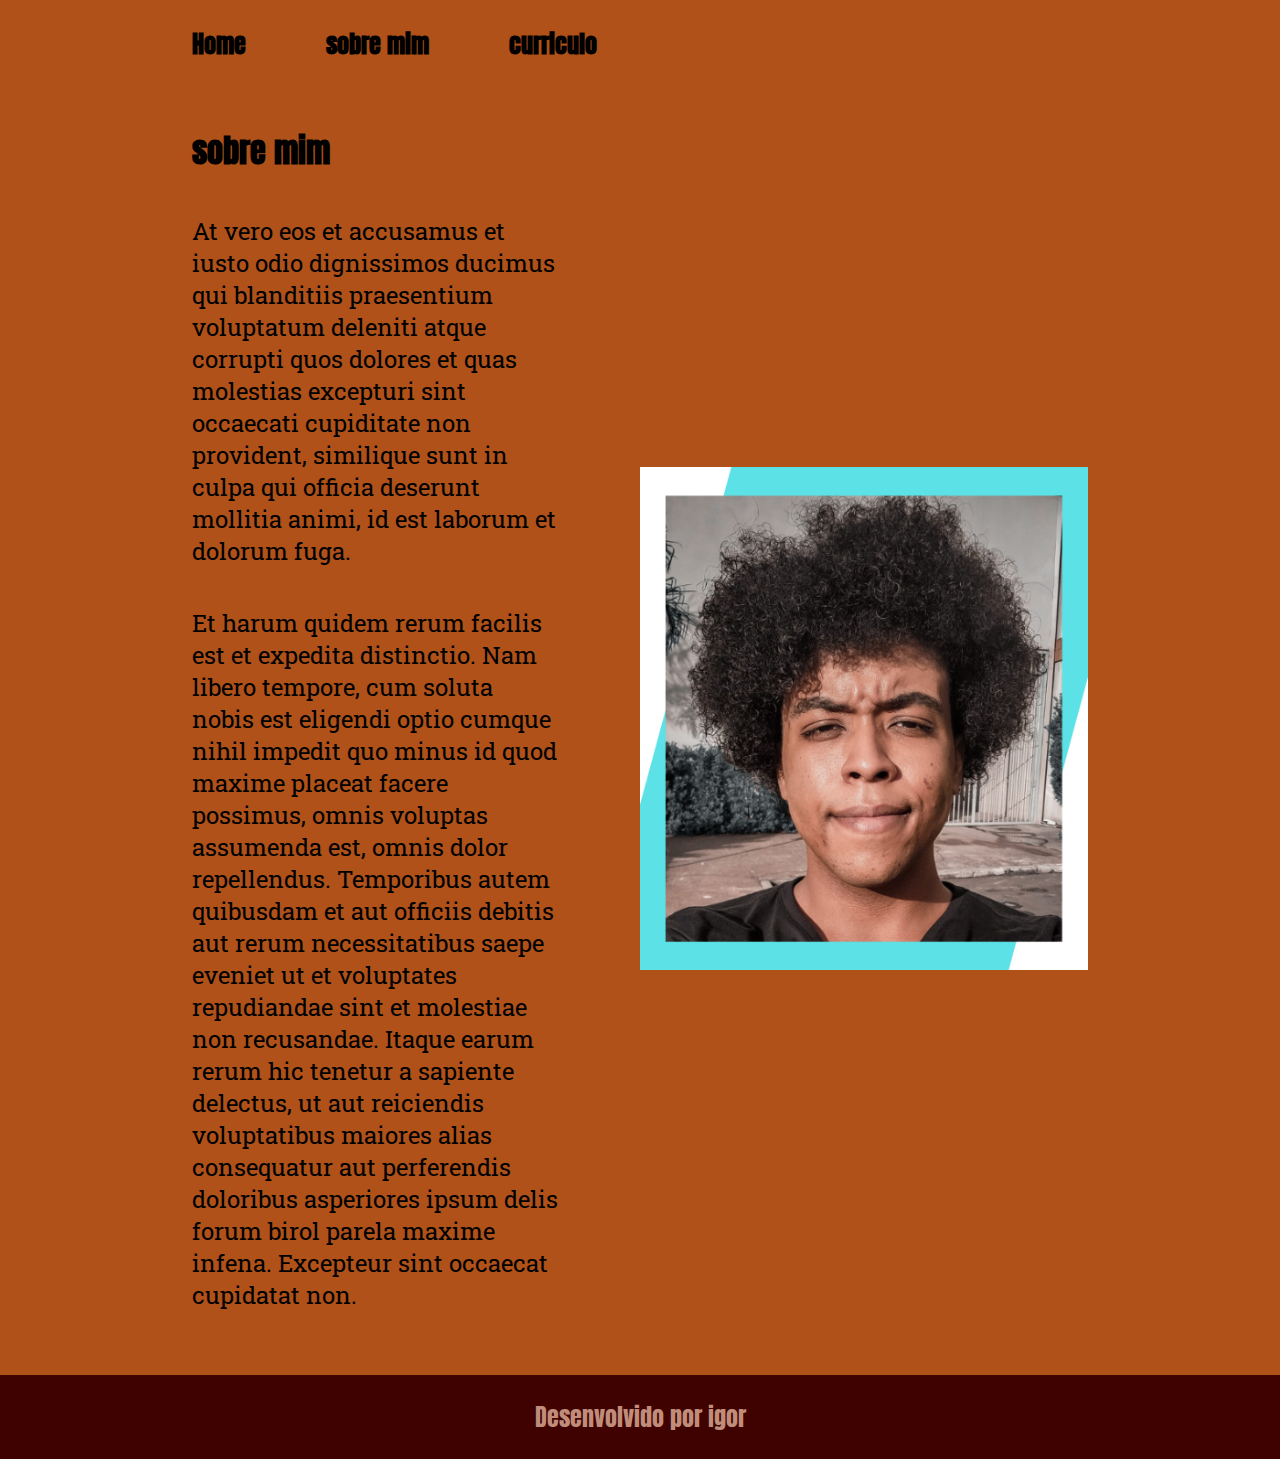
==== about.html @ d8c1c969 "1.0" ====
<!DOCTYPE html>
<html lang="pt-br">
<head>
    <meta charset="UTF-8">
    <meta http-equiv="X-UA-Compatible" content="IE=edge">
    <meta name="viewport" content="width=device-width, initial-scale=1.0">
    <title>Sobre mim </title>
    <link rel="stylesheet" href="styles/style.css">
</head>
<body>
<header><body>
    <header class="cabecalho">
        <nav class="cabecalho__menu">
            <a class="cabecalho__menu__link" href="index.html"> Home </a>
           <a class="cabecalho__menu__link"href="about.html">sobre mim </a> 
           <a class="cabecalho__menu__link"href="curriculum.html">curriculo</a>
        </nav>
    </header>
<main class ="apresentacao">
    <section class ="apresentacao__conteudo">
<h1 class ="apresentacao__conteudo__titulo">sobre mim</h1>
<p class="apresentacao__conteudo__texto">At vero eos et accusamus et iusto odio dignissimos ducimus qui blanditiis praesentium voluptatum deleniti atque corrupti quos dolores et quas molestias excepturi sint occaecati cupiditate non provident, similique sunt in culpa qui officia deserunt mollitia animi, id est laborum et dolorum fuga.    </p>
<p class="apresentacao__conteudo__texto">    Et harum quidem rerum facilis est et expedita distinctio. Nam libero tempore, cum soluta nobis est eligendi optio cumque nihil impedit quo minus id quod maxime placeat facere possimus, omnis voluptas assumenda est, omnis dolor repellendus. Temporibus autem quibusdam et aut officiis debitis aut rerum necessitatibus saepe eveniet ut et voluptates repudiandae sint et molestiae non recusandae. Itaque earum rerum hic tenetur a sapiente delectus, ut aut reiciendis voluptatibus maiores alias consequatur aut perferendis doloribus asperiores ipsum delis forum birol parela maxime infena. Excepteur sint occaecat cupidatat non.
</p>
    </section>
    <img class="apresentacao_imagem"  src="./assets/imag0.7.png"> 
</main>

<footer class="Rodape">
    <p>Desenvolvido por igor</p>
</footer>

</body>


</html>
---- styles/style.css ----
@import url('https://fonts.googleapis.com/css2?family=Anton&family=Roboto+Slab&display=swap');
:root{
    --cor-primeiracor: #AF5118;
    --cor-segundacor: #000000;
    --cor-terceiracor: #351001;
    --cor-quartacor:#060003;
    --cor-quintacor:#012028;
    --cir-sextacor:#012028;
    --cor--linkhover:#00262f;
    --cor--textohover:#960606;
    --cor--setimacor:#850505;
    --cor--oitavacor:#9a440f;
    --cor--nonacor:#BF8D7A;
    --cor--decimacor:#440303;
    --cor--decimaprimeiracor:#400101;


    --fonte--principal:'Anton', sans-serif;
    --fonte--secundaria:'Roboto Slab', serif;
}

*{
   margin: 0;
   padding:0;
}
body {
    box-sizing: content-box;
background-color: var(--cor-primeiracor);
color: var(--cor-segundacor);
}

.cabecalho{
    padding: 2% 0 0 15%;
}

.cabecalho__menu{
    display: flex;
    gap: 80px;


}

.cabecalho__menu__link{
    font-family: var(--fonte--principal);
    font-size: 1.5rem;
    font-weight: 600;
    color: var(--cor-segundacor);
    text-decoration: none;
}

.apresentacao{
    padding:  5% 15%;
    display: flex; 
    align-items: center;
    justify-content:space-between; 
    gap: 82px;
}

.apresentacao__conteudo{
    width:50%;
    display: flex;
flex-direction: column;
gap: 40px;
}

.titulo-destaque {
    color:var(--cor-terceiracor);
}
.apresentacao__conteudo__titulo{
    font-size: 2,25rem;
    font-family: var(--fonte--principal);
}
.apresentacao__conteudo__texto{
    font-size: 1.5rem ;
    font-family: var(--fonte--secundaria);
}
.apresentacao__links{
    display: flex;
    flex-direction: column;
    justify-content:space-between; 
    align-items: center;
    gap: 32px;
}

.apresentacao__links__subtitulo{

    font-family: var(--fonte--principal);
    font-size: 1.5rem;
}



.apresentacao__links__navegacao{
    display: flex;
    justify-content:center;
    gap: 16px ;
    border: 2px solid var(--cor-quartacor);
    width: 50%; 
    text-align: center;
    border-radius: 8px;
    font-size: 1.5rem;
    font-weight: 600;
    padding: 21.5px 0;
    text-decoration: none ;
    color:var(--cor-segundacor);
    font-family: var(--fonte--secundaria);
}
.apresentacao__links__link:hover{
    background-color: var(--cor--setimacor);
}
.apresentacao__conteudo__titulo:hover{
    background-color:var(--cor--oitavacor);
}



.apresentacao_imagem{
    width: 50%;

}

.Rodape{
    color: var(--cor--nonacor);
    background-color:var(--cor--decimaprimeiracor);
    padding: 24px;
    text-align: center;
    font-family: var(--fonte--principal);
    font-size: 1.5rem;
    font-weight: 400;
}

.apresentacao__conteudo__texto__TITULO{
    color: var(--cor--decimacor);
    font-family: var(--fonte--principal);
    font-weight: 400;
    font-size: 1.5rem ;
}
.apresentacao__conteudo__texto__TITULO__DESCRICAO{
    color: var(--cor-segundacor);
    font-family: var(--fonte--secundaria);
    font-weight: 400;
    font-size: 1.18rem;
    line-height: 5px;
}
.cabecalho__menu__link:hover{
    color: var(--cor--linkhover);
}

.apresentacao__conteudo__texto a{
    text-decoration: none;
    color: var(--cor-quintacor);
}
.apresentacao__conteudo__texto a:hover{
    color:var(--cor--textohover);
}

@media (max-width:1200px ){
    .cabecalho{
        padding: 10%;
    }
    .cabecalho__menu{
        justify-content: center;
    }
    .apresentacao{
        flex-direction: column-reverse;
        padding: 5%;
    }

.apresentacao__conteudo{
    width: auto;
}
}
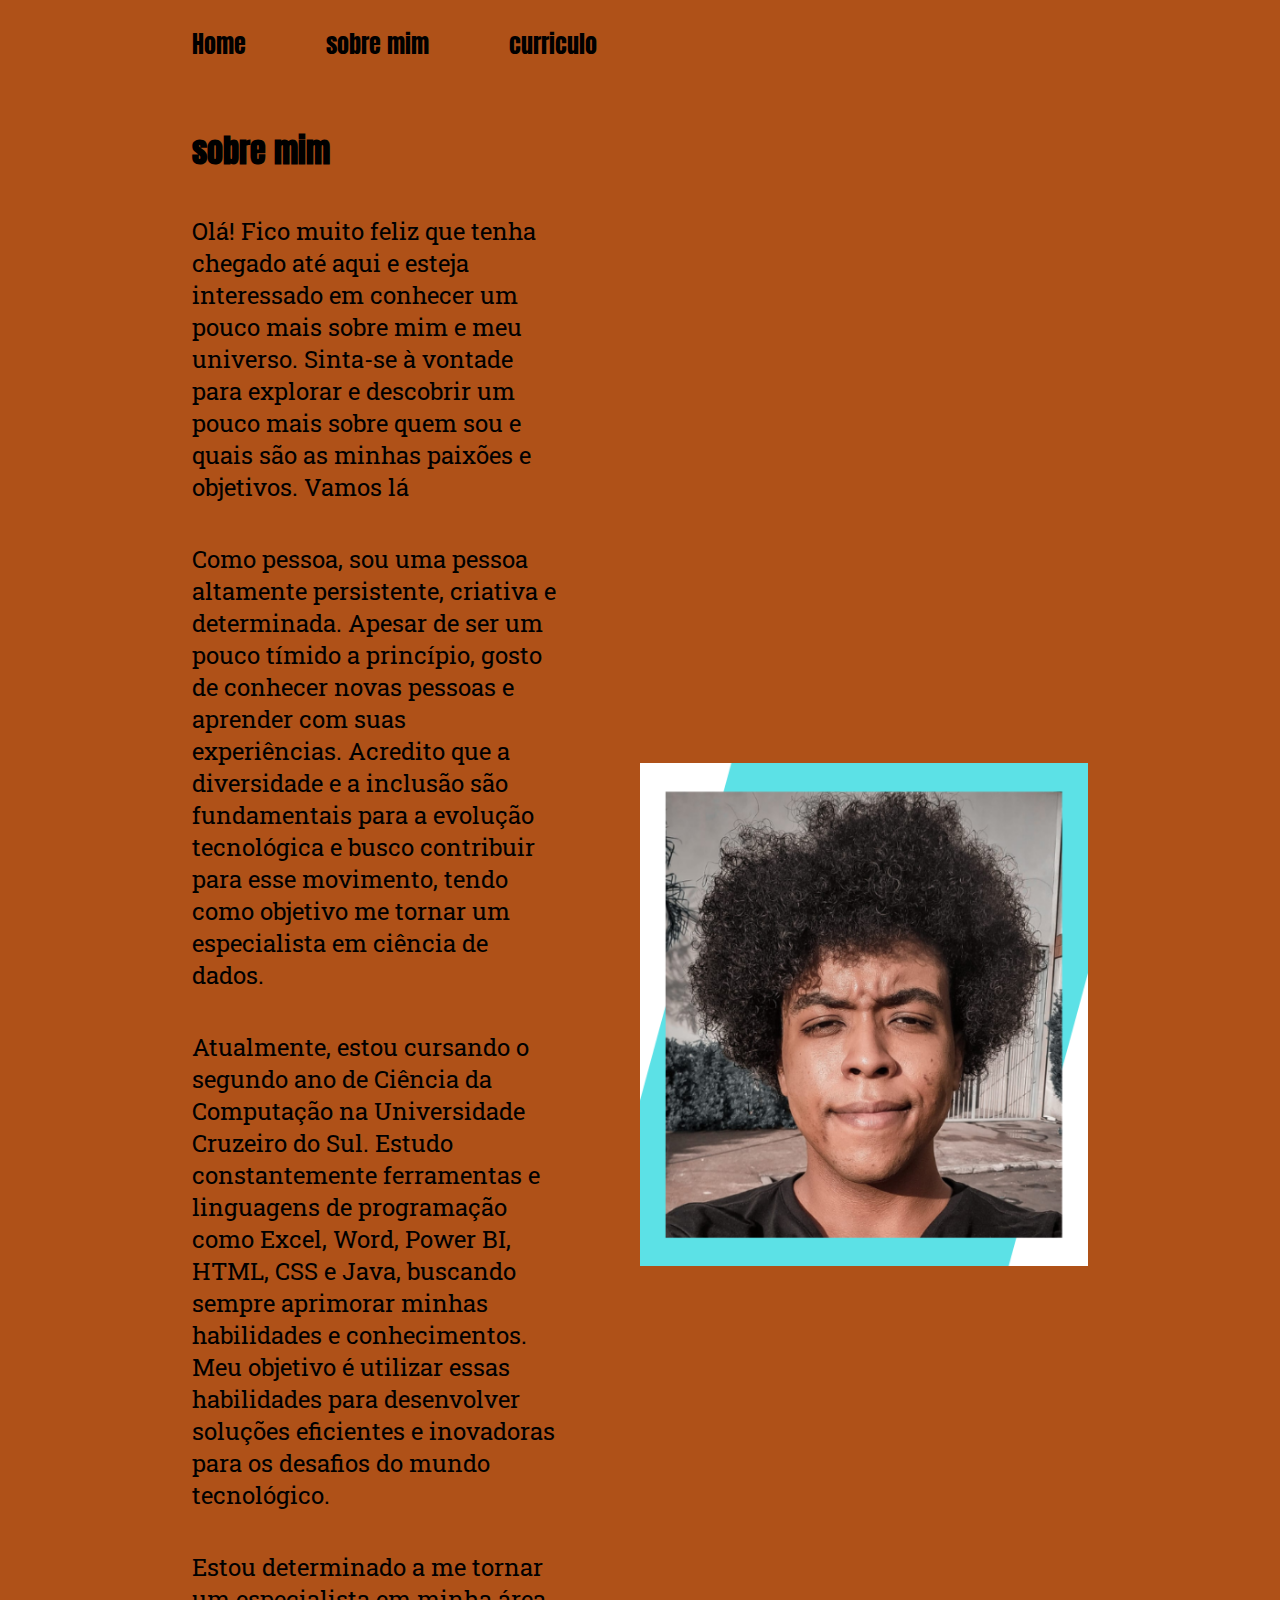
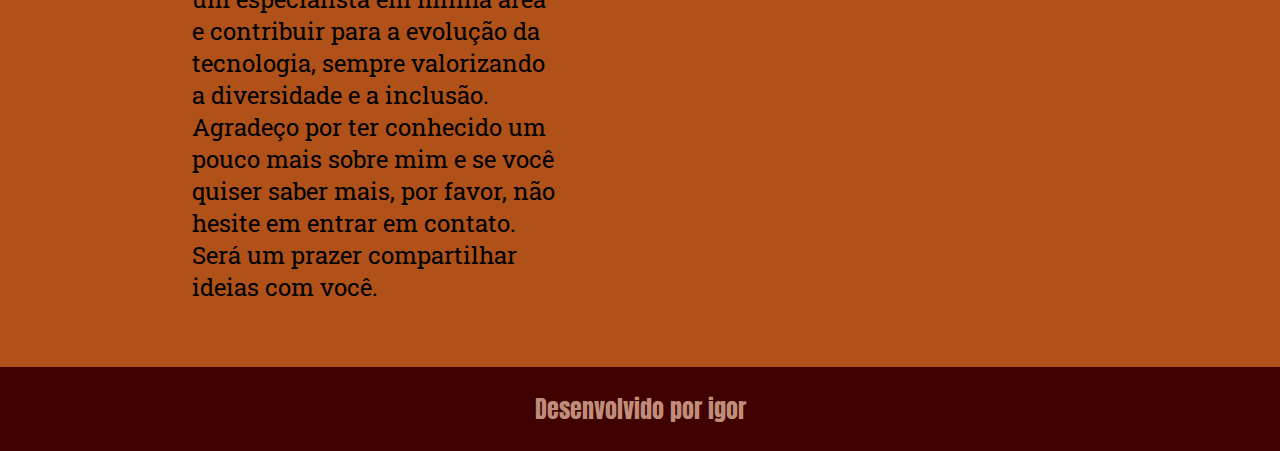
==== commit 49524ca6: "1.2" ====
--- a/about.html
+++ b/about.html
@@ -19,9 +19,10 @@
 <main class ="apresentacao">
     <section class ="apresentacao__conteudo">
 <h1 class ="apresentacao__conteudo__titulo">sobre mim</h1>
-<p class="apresentacao__conteudo__texto">At vero eos et accusamus et iusto odio dignissimos ducimus qui blanditiis praesentium voluptatum deleniti atque corrupti quos dolores et quas molestias excepturi sint occaecati cupiditate non provident, similique sunt in culpa qui officia deserunt mollitia animi, id est laborum et dolorum fuga.    </p>
-<p class="apresentacao__conteudo__texto">    Et harum quidem rerum facilis est et expedita distinctio. Nam libero tempore, cum soluta nobis est eligendi optio cumque nihil impedit quo minus id quod maxime placeat facere possimus, omnis voluptas assumenda est, omnis dolor repellendus. Temporibus autem quibusdam et aut officiis debitis aut rerum necessitatibus saepe eveniet ut et voluptates repudiandae sint et molestiae non recusandae. Itaque earum rerum hic tenetur a sapiente delectus, ut aut reiciendis voluptatibus maiores alias consequatur aut perferendis doloribus asperiores ipsum delis forum birol parela maxime infena. Excepteur sint occaecat cupidatat non.
-</p>
+<p class="apresentacao__conteudo__texto"> Olá! Fico muito feliz que tenha chegado até aqui e esteja interessado em conhecer um pouco mais sobre mim e meu universo. Sinta-se à vontade para explorar e descobrir um pouco mais sobre quem sou e quais são as minhas paixões e objetivos. Vamos lá</p>
+<p class="apresentacao__conteudo__texto"> Como pessoa, sou uma pessoa altamente persistente, criativa e determinada. Apesar de ser um pouco tímido a princípio, gosto de conhecer novas pessoas e aprender com suas experiências. Acredito que a diversidade e a inclusão são fundamentais para a evolução tecnológica e busco contribuir para esse movimento, tendo como objetivo me tornar um especialista em ciência de dados.</p>
+<p class="apresentacao__conteudo__texto"> Atualmente, estou cursando o segundo ano de Ciência da Computação na Universidade Cruzeiro do Sul. Estudo constantemente ferramentas e linguagens de programação como Excel, Word, Power BI, HTML, CSS e Java, buscando sempre aprimorar minhas habilidades e conhecimentos. Meu objetivo é utilizar essas habilidades para desenvolver soluções eficientes e inovadoras para os desafios do mundo tecnológico.</p>
+<p class="apresentacao__conteudo__texto"> Estou determinado a me tornar um especialista em minha área e contribuir para a evolução da tecnologia, sempre valorizando a diversidade e a inclusão. Agradeço por ter conhecido um pouco mais sobre mim e se você quiser saber mais, por favor, não hesite em entrar em contato. Será um prazer compartilhar ideias com você.</p>
     </section>
     <img class="apresentacao_imagem"  src="./assets/imag0.7.png"> 
 </main>
--- a/styles/style.css
+++ b/styles/style.css
@@ -44,7 +44,7 @@
 .cabecalho__menu__link{
     font-family: var(--fonte--principal);
     font-size: 1.5rem;
-    font-weight: 600;
+    font-weight: 500;
     color: var(--cor-segundacor);
     text-decoration: none;
 }
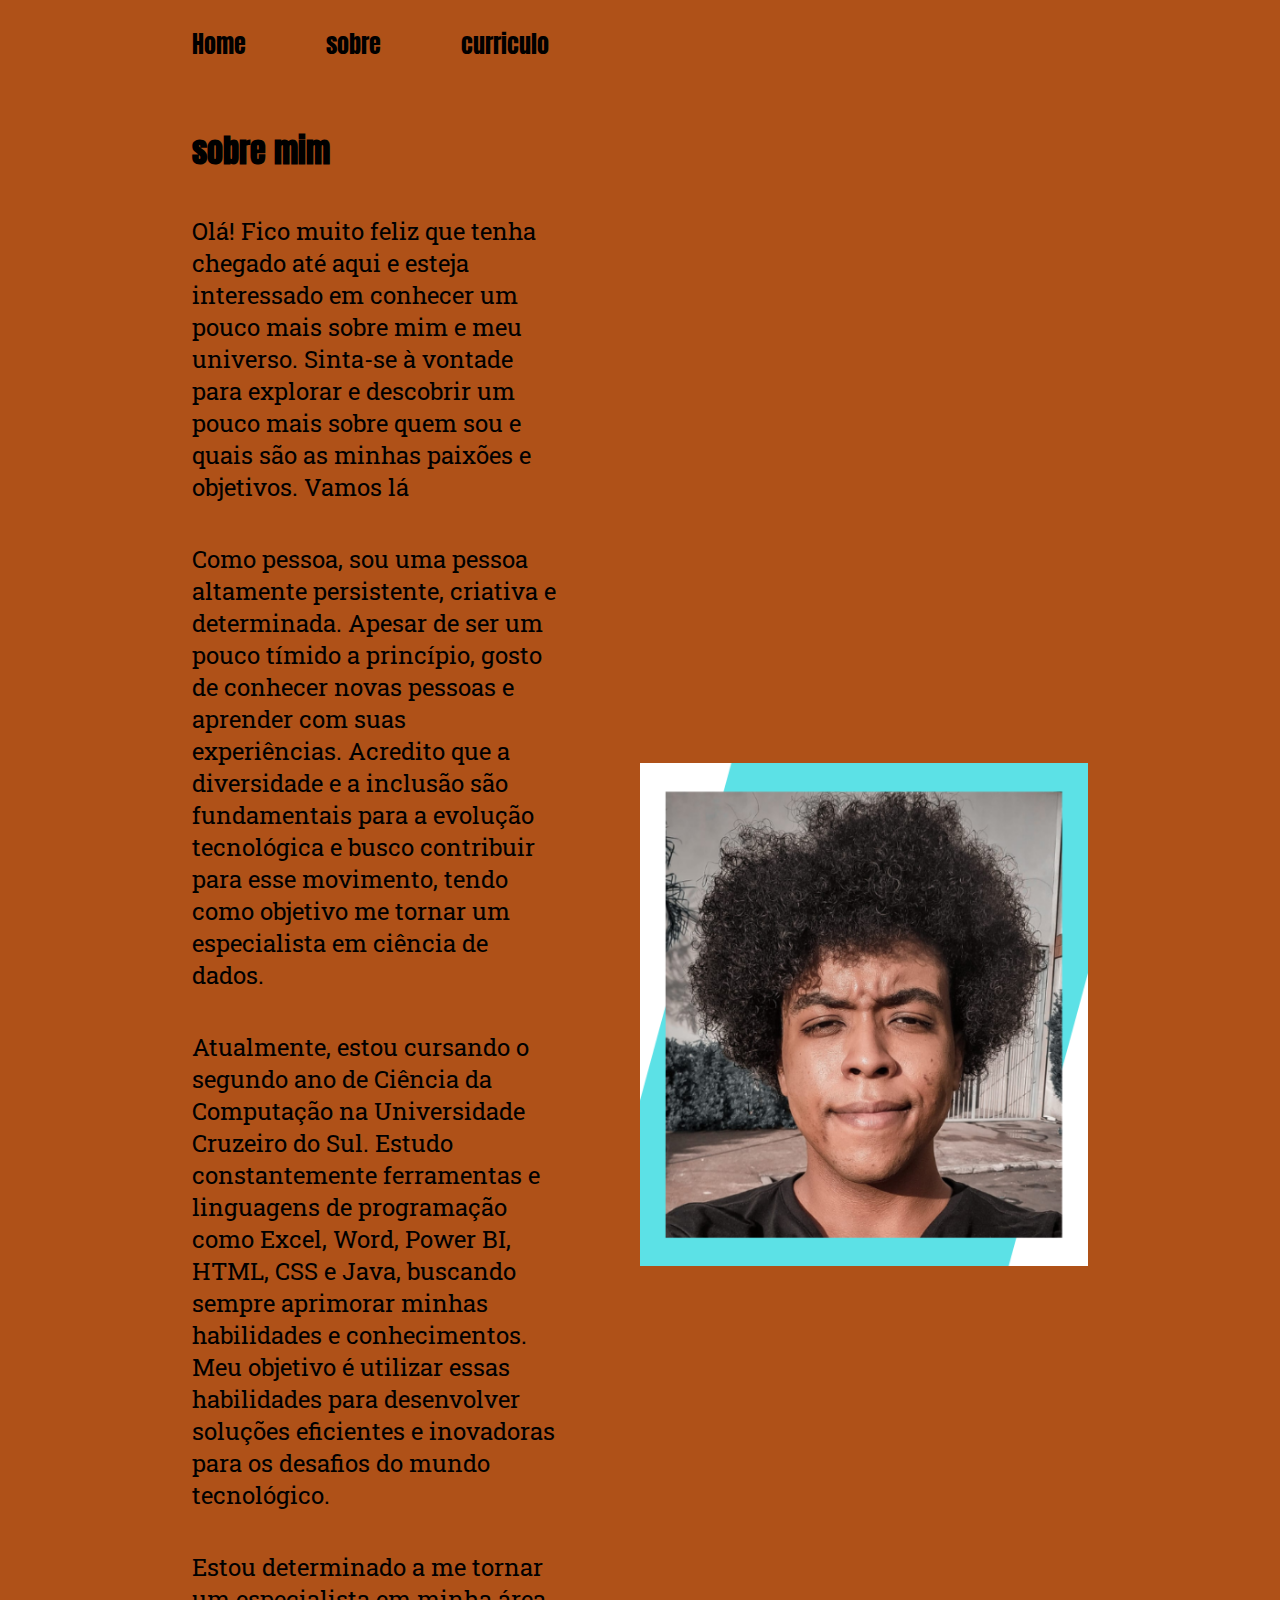
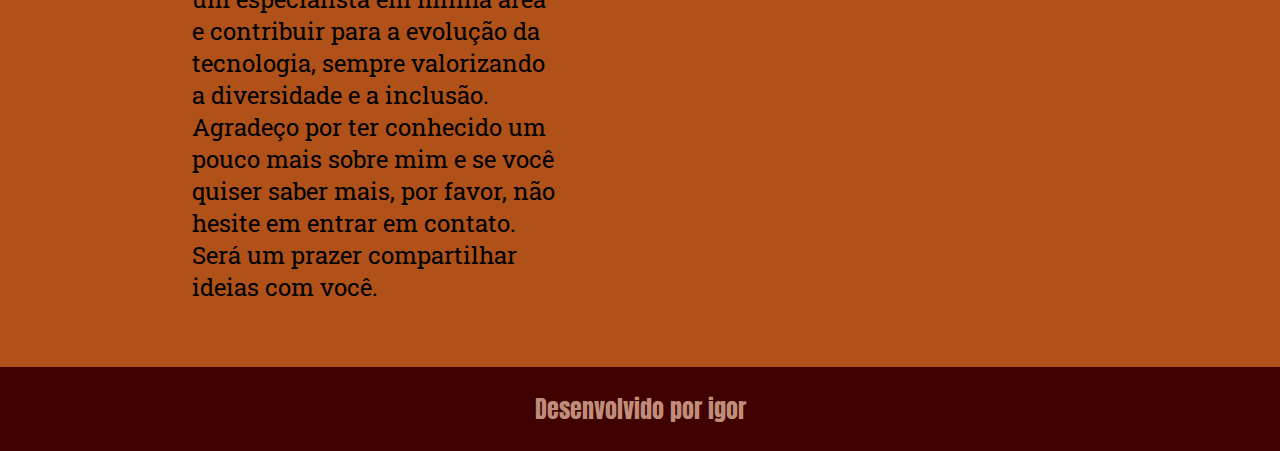
==== commit 673b9ef3: "2.0" ====
--- a/about.html
+++ b/about.html
@@ -4,7 +4,7 @@
     <meta charset="UTF-8">
     <meta http-equiv="X-UA-Compatible" content="IE=edge">
     <meta name="viewport" content="width=device-width, initial-scale=1.0">
-    <title>Sobre mim </title>
+    <title>Sobre  </title>
     <link rel="stylesheet" href="styles/style.css">
 </head>
 <body>
@@ -12,7 +12,7 @@
     <header class="cabecalho">
         <nav class="cabecalho__menu">
             <a class="cabecalho__menu__link" href="index.html"> Home </a>
-           <a class="cabecalho__menu__link"href="about.html">sobre mim </a> 
+           <a class="cabecalho__menu__link"href="about.html">sobre </a> 
            <a class="cabecalho__menu__link"href="curriculum.html">curriculo</a>
         </nav>
     </header>
